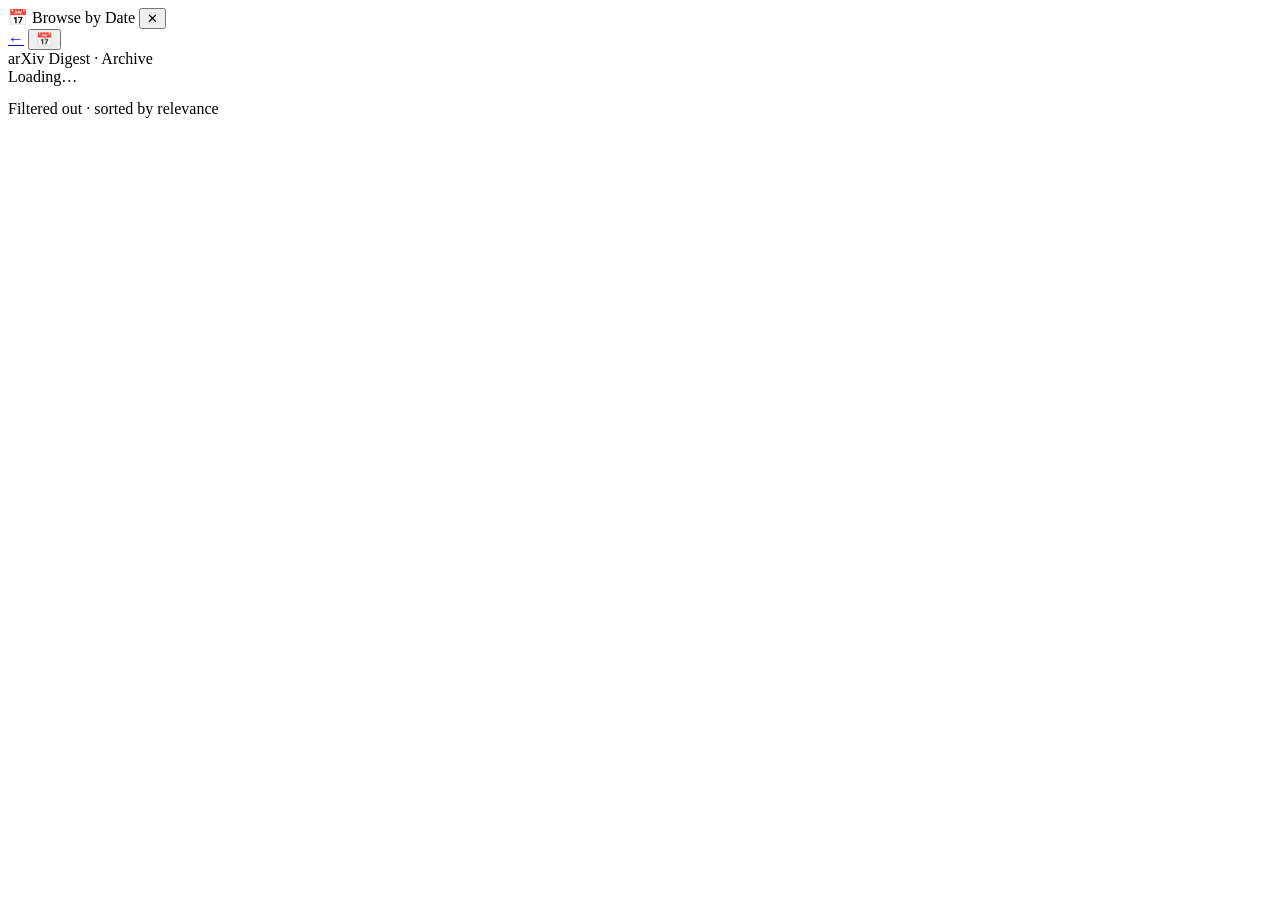
==== date.html @ 02bdc1fe "feat: static HTML shells with client-side rendering - index.html: fetches available_dates.json + rec" ====
<!DOCTYPE html>
<html lang="en">
<head>
  <meta charset="utf-8">
  <meta name="viewport" content="width=device-width,initial-scale=1">
  <title>arXiv Digest · Archive</title>
  <link rel="stylesheet" href="static/global.css">
</head>
<body>

<!-- Sidebar -->
<div class="sidebar-overlay" id="overlay" onclick="DigestDisplay.closeSidebar()"></div>
<div class="sidebar" id="sidebar">
  <div class="sidebar-header">
    <span class="sidebar-title">📅 Browse by Date</span>
    <button class="sidebar-close" onclick="DigestDisplay.closeSidebar()">✕</button>
  </div>
  <div class="sidebar-body" id="calendar-body"></div>
</div>

<!-- Header -->
<div class="sticky-top">
  <div class="header-inner">
    <div class="header-row" style="padding-bottom: 14px;">
      <a class="back-btn" href="index.html" title="Back to digest">←</a>
      <button class="hamburger" onclick="DigestDisplay.openSidebar()" title="Browse history">📅</button>
      <div>
        <div class="header-label">arXiv Digest · Archive</div>
        <div class="header-title" id="header-title">Loading…</div>
      </div>
      <span class="header-meta" id="meta-count"></span>
    </div>
  </div>
</div>

<div class="filter-bar" id="filter-bar"></div>

<div class="content">
  <div id="matched-list"></div>
  <div class="pagination" id="matched-pagination"></div>
  <div class="section-divider">
    <div class="section-divider-line"></div>
    <div class="section-divider-label">Filtered out · sorted by relevance</div>
    <div class="section-divider-line"></div>
  </div>
  <div id="unmatched-list"></div>
  <div class="pagination" id="unmatched-pagination"></div>
</div>

<script src="static/display.js"></script>
<script>
let activeTopics = new Set();
let pages        = { matched: 1, unmatched: 1 };
let allPapers    = [];

async function boot() {
  const dateStr = window.location.hash.replace("#", "");

  if (!dateStr || !/^\d{4}-\d{2}-\d{2}$/.test(dateStr)) {
    DigestDisplay.showError("matched-list", "No date specified.",
      'Click a date from the calendar on the <a href="index.html">digest page</a>.');
    document.getElementById("header-title").textContent = "Archive";
    return;
  }

  const d = new Date(dateStr + "T00:00:00");
  document.getElementById("header-title").textContent =
    d.toLocaleDateString("en-US", { year: "numeric", month: "long", day: "numeric" });
  document.title = "arXiv Digest · " + dateStr;

  DigestDisplay.showLoading("matched-list");

  let payload;
  try {
    const res = await fetch("data/papers/" + dateStr + ".json");
    if (!res.ok) throw new Error("HTTP " + res.status);
    payload = await res.json();
  } catch (e) {
    DigestDisplay.showError("matched-list", "No data for " + dateStr + ".",
      "This date may be outside the 3-month archive, or the digest hasn't run yet. <a href=\"index.html\">← Back</a>");
    return;
  }

  allPapers = payload.papers;

  const topicSet = new Set();
  allPapers.forEach(p => (p.matched_topics || []).forEach(t => topicSet.add(t)));
  DigestDisplay.buildTopicStyles([...topicSet]);
  activeTopics = new Set([...topicSet]);

  DigestDisplay.buildFilterChips("filter-bar", activeTopics, () => {
    pages.matched = 1; render();
  });

  // Build calendar from available_dates.json
  try {
    const res = await fetch("data/available_dates.json");
    if (res.ok) {
      const idx = await res.json();
      DigestDisplay.buildCalendar(idx.dates, idx.latest,
        ds => { window.location.href = "date.html#" + ds; });
    }
  } catch (_) { /* calendar optional */ }

  render();
}

function render() {
  const matched   = allPapers.filter(p => p.matched_topics && p.matched_topics.length > 0);
  const unmatched = allPapers.filter(p => !p.matched_topics || p.matched_topics.length === 0);
  const filtered  = matched.filter(p =>
    (p.matched_topics || []).some(t => activeTopics.has(t))
  );

  document.getElementById("meta-count").textContent =
    filtered.length + " matched · " + unmatched.length + " unmatched";

  DigestDisplay.renderLists({
    matchedListId:   "matched-list",
    unmatchedListId: "unmatched-list",
    matchedPagId:    "matched-pagination",
    unmatchedPagId:  "unmatched-pagination",
    matchedPapers:   filtered,
    unmatchedPapers: unmatched,
    pages,
    onPage: (which, pg) => { pages[which] = pg; render(); scrollTo(0, 0); },
  });
}

boot();
</script>
</body>
</html>
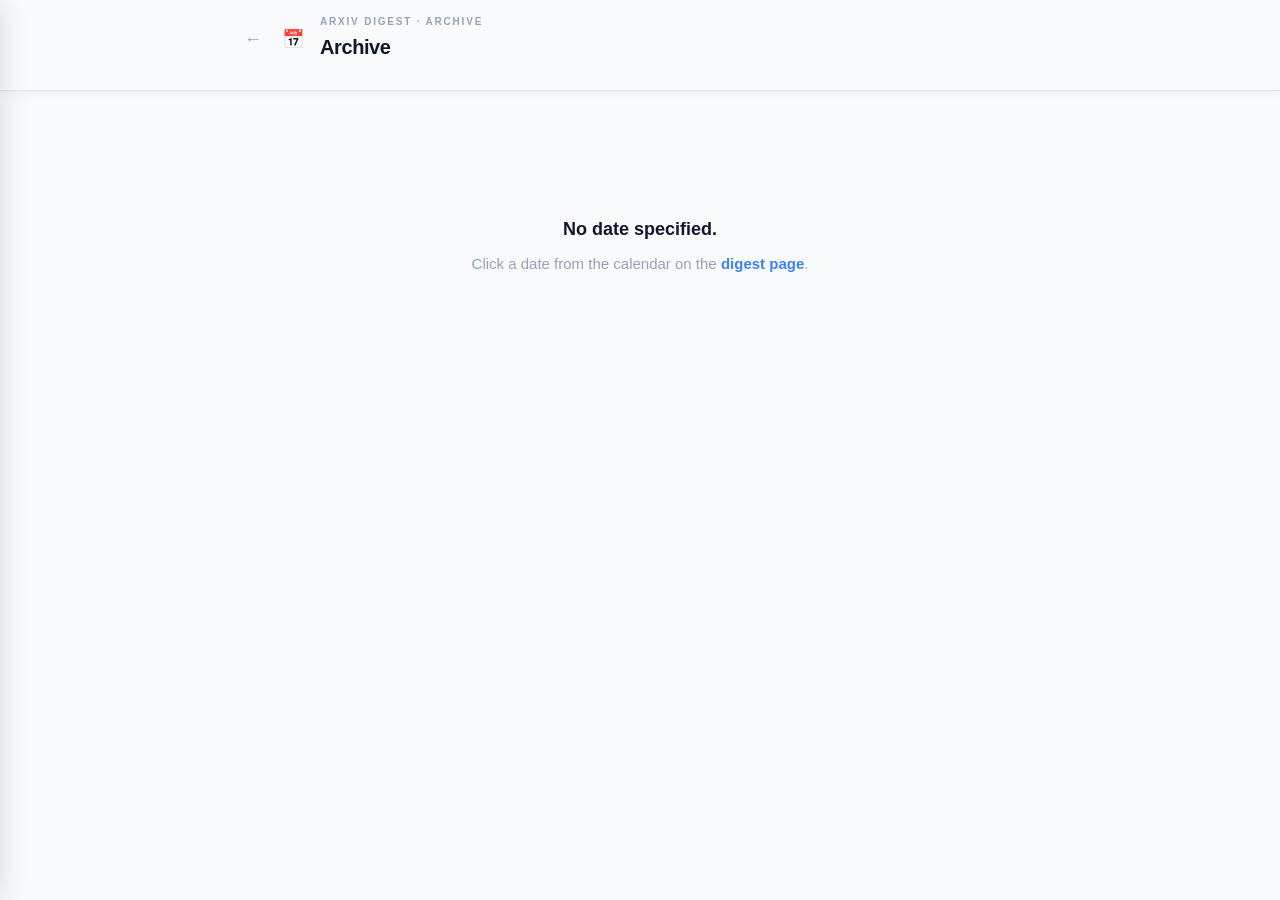
==== commit a81dd275: "deploy: 2026-04-03 04:46 UTC" ====
--- a/date.html
+++ b/date.html
@@ -4,6 +4,7 @@
   <meta charset="utf-8">
   <meta name="viewport" content="width=device-width,initial-scale=1">
   <title>arXiv Digest · Archive</title>
+  <link rel="icon" href="data:image/svg+xml,<svg xmlns='http://www.w3.org/2000/svg' viewBox='0 0 100 100'><text y='.9em' font-size='90'>📄</text></svg>">
   <link rel="stylesheet" href="static/global.css">
 </head>
 <body>
@@ -36,47 +37,41 @@
 <div class="filter-bar" id="filter-bar"></div>
 
 <div class="content">
-  <div id="matched-list"></div>
-  <div class="pagination" id="matched-pagination"></div>
-  <div class="section-divider">
-    <div class="section-divider-line"></div>
-    <div class="section-divider-label">Filtered out · sorted by relevance</div>
-    <div class="section-divider-line"></div>
-  </div>
-  <div id="unmatched-list"></div>
-  <div class="pagination" id="unmatched-pagination"></div>
+  <div id="paper-list"></div>
+  <div class="pagination" id="paper-pagination"></div>
 </div>
 
 <script src="static/display.js"></script>
 <script>
 let activeTopics = new Set();
-let pages        = { matched: 1, unmatched: 1 };
+let page         = 1;
 let allPapers    = [];
 
 async function boot() {
   const dateStr = window.location.hash.replace("#", "");
 
   if (!dateStr || !/^\d{4}-\d{2}-\d{2}$/.test(dateStr)) {
-    DigestDisplay.showError("matched-list", "No date specified.",
+    DigestDisplay.showError("paper-list", "No date specified.",
       'Click a date from the calendar on the <a href="index.html">digest page</a>.');
     document.getElementById("header-title").textContent = "Archive";
     return;
   }
 
-  const d = new Date(dateStr + "T00:00:00");
+  const d = new Date(Date.UTC(...dateStr.split("-").map(Number).map((v, i) => i === 1 ? v - 1 : v)));
   document.getElementById("header-title").textContent =
-    d.toLocaleDateString("en-US", { year: "numeric", month: "long", day: "numeric" });
+    d.toLocaleDateString("en-US", { year: "numeric", month: "long", day: "numeric", timeZone: "UTC" });
   document.title = "arXiv Digest · " + dateStr;
 
-  DigestDisplay.showLoading("matched-list");
+  DigestDisplay.showLoading("paper-list");
 
   let payload;
   try {
-    const res = await fetch("data/papers/" + dateStr + ".json");
+    const parts = dateStr.split("-");
+    const res = await fetch("data/papers/" + parts[0] + "/" + parts[1] + "/" + parts[2] + ".json");
     if (!res.ok) throw new Error("HTTP " + res.status);
     payload = await res.json();
   } catch (e) {
-    DigestDisplay.showError("matched-list", "No data for " + dateStr + ".",
+    DigestDisplay.showError("paper-list", "No data for " + dateStr + ".",
       "This date may be outside the 3-month archive, or the digest hasn't run yet. <a href=\"index.html\">← Back</a>");
     return;
   }
@@ -85,11 +80,12 @@
 
   const topicSet = new Set();
   allPapers.forEach(p => (p.matched_topics || []).forEach(t => topicSet.add(t)));
-  DigestDisplay.buildTopicStyles([...topicSet]);
-  activeTopics = new Set([...topicSet]);
+  const allTopics = [...topicSet, "misc"];
+  DigestDisplay.buildTopicStyles(allTopics);
+  activeTopics = new Set(allTopics);
 
   DigestDisplay.buildFilterChips("filter-bar", activeTopics, () => {
-    pages.matched = 1; render();
+    page = 1; render();
   });
 
   // Build calendar from available_dates.json
@@ -108,22 +104,22 @@
 function render() {
   const matched   = allPapers.filter(p => p.matched_topics && p.matched_topics.length > 0);
   const unmatched = allPapers.filter(p => !p.matched_topics || p.matched_topics.length === 0);
-  const filtered  = matched.filter(p =>
+  const tagged    = unmatched.map(p => ({...p, matched_topics: ["misc"]}));
+  const combined  = [...matched, ...tagged];
+  const filtered  = combined.filter(p =>
     (p.matched_topics || []).some(t => activeTopics.has(t))
   );
 
+  const matchedCount = filtered.filter(p => !p.matched_topics.includes("misc")).length;
   document.getElementById("meta-count").textContent =
-    filtered.length + " matched · " + unmatched.length + " unmatched";
+    matchedCount + " matched · " + filtered.length + " total";
 
-  DigestDisplay.renderLists({
-    matchedListId:   "matched-list",
-    unmatchedListId: "unmatched-list",
-    matchedPagId:    "matched-pagination",
-    unmatchedPagId:  "unmatched-pagination",
-    matchedPapers:   filtered,
-    unmatchedPapers: unmatched,
-    pages,
-    onPage: (which, pg) => { pages[which] = pg; render(); scrollTo(0, 0); },
+  DigestDisplay.renderList({
+    containerId:  "paper-list",
+    paginationId: "paper-pagination",
+    papers:       filtered,
+    page,
+    onPage: pg => { page = pg; render(); scrollTo({ top: 0, behavior: "smooth" }); },
   });
 }
 
--- a/static/global.css
+++ b/static/global.css
@@ -0,0 +1,260 @@
+/* ── Reset ── */
+*, *::before, *::after { box-sizing: border-box; margin: 0; padding: 0; }
+
+body {
+  background: #f8fafc;
+  color: #1e293b;
+  font-family: -apple-system, BlinkMacSystemFont, 'Segoe UI', sans-serif;
+  font-size: 15px;
+  line-height: 1.65;
+  min-height: 100vh;
+  overflow-x: hidden;
+}
+
+/* ── Sidebar overlay ── */
+.sidebar-overlay {
+  display: none; position: fixed; inset: 0;
+  background: rgba(0,0,0,0.3); z-index: 200;
+  backdrop-filter: blur(2px);
+}
+.sidebar-overlay.open { display: block; }
+
+/* ── Sidebar panel ── */
+.sidebar {
+  position: fixed; top: 0; left: 0; bottom: 0;
+  width: 300px; background: #fff;
+  border-right: 1px solid #e2e8f0;
+  box-shadow: 4px 0 24px rgba(0,0,0,0.1);
+  z-index: 201; transform: translateX(-100%);
+  transition: transform 0.25s cubic-bezier(0.4,0,0.2,1);
+  display: flex; flex-direction: column;
+}
+.sidebar.open { transform: translateX(0); }
+
+.sidebar-header {
+  padding: 20px 20px 16px;
+  border-bottom: 1px solid #f1f5f9;
+  display: flex; align-items: center; justify-content: space-between;
+}
+.sidebar-title { font-size: 13px; font-weight: 700; color: #0f172a; }
+.sidebar-close {
+  background: none; border: none; cursor: pointer;
+  color: #94a3b8; font-size: 18px; line-height: 1; padding: 2px;
+}
+.sidebar-close:hover { color: #475569; }
+.sidebar-body { flex: 1; overflow-y: auto; padding: 16px 20px 24px; }
+
+/* ── Calendar ── */
+.cal-nav {
+  display: flex; align-items: center; justify-content: space-between;
+  margin-bottom: 12px;
+}
+.cal-nav-label {
+  font-size: 13px; font-weight: 700; color: #0f172a;
+}
+.cal-nav-btn {
+  background: none; border: 1px solid #e2e8f0; border-radius: 6px;
+  width: 28px; height: 28px; cursor: pointer;
+  font-size: 16px; line-height: 1; color: #64748b;
+  display: flex; align-items: center; justify-content: center;
+  transition: all 0.15s;
+}
+.cal-nav-btn:hover:not(:disabled) { border-color: #93c5fd; color: #1d4ed8; background: #eff6ff; }
+.cal-nav-btn:disabled { opacity: 0.25; cursor: default; }
+.cal-grid { display: grid; grid-template-columns: repeat(7, 1fr); gap: 3px; }
+.cal-dow { font-size: 10px; font-weight: 600; color: #cbd5e1; text-align: center; padding: 3px 0; }
+.cal-day { font-size: 12px; text-align: center; padding: 5px 2px; border-radius: 6px; color: #cbd5e1; cursor: default; }
+.cal-day.has-data { color: #475569; font-weight: 600; cursor: pointer; background: #f8fafc; }
+.cal-day.has-data:hover { background: #dbeafe; color: #1d4ed8; }
+.cal-day.is-today { background: #3b82f6 !important; color: #fff !important; font-weight: 700; }
+.cal-day.is-today:hover { background: #2563eb !important; }
+.cal-day.empty { visibility: hidden; }
+
+/* ── Sticky header ── */
+.sticky-top {
+  position: sticky; top: 0; z-index: 100;
+  background: #f8fafc;
+  border-bottom: 1px solid #e2e8f0;
+  padding: 14px 24px 0;
+  box-shadow: 0 2px 12px rgba(0,0,0,0.05);
+}
+.header-inner { max-width: 800px; margin: 0 auto; }
+.header-row { display: flex; align-items: center; gap: 12px; margin-bottom: 12px; }
+
+.hamburger {
+  background: none; border: none; cursor: pointer;
+  color: #94a3b8; padding: 4px; border-radius: 6px;
+  font-size: 18px; line-height: 1; flex-shrink: 0;
+  transition: color 0.15s, background 0.15s;
+}
+.hamburger:hover { color: #475569; background: #f1f5f9; }
+
+.back-btn {
+  background: none; border: none; cursor: pointer;
+  color: #94a3b8; padding: 4px; border-radius: 6px;
+  font-size: 18px; line-height: 1; flex-shrink: 0;
+  text-decoration: none;
+  transition: color 0.15s, background 0.15s;
+}
+.back-btn:hover { color: #475569; background: #f1f5f9; }
+
+.header-label {
+  font-size: 10px; font-weight: 700; letter-spacing: 0.18em;
+  text-transform: uppercase; color: #94a3b8;
+}
+.header-title { font-size: 20px; font-weight: 700; color: #0f172a; letter-spacing: -0.4px; }
+.header-meta { font-size: 13px; color: #94a3b8; margin-left: auto; }
+
+/* ── Tabs (index.html only) ── */
+.tab-bar {
+  display: flex; gap: 0; overflow-x: auto;
+  scrollbar-width: none; margin-top: 4px;
+}
+.tab-bar::-webkit-scrollbar { display: none; }
+.tab {
+  padding: 10px 18px; font-size: 13px; font-weight: 600; color: #94a3b8;
+  border-bottom: 2px solid transparent; cursor: pointer; white-space: nowrap;
+  transition: all 0.15s; user-select: none;
+  background: none; border-top: none; border-left: none; border-right: none;
+}
+.tab:hover { color: #475569; }
+.tab.active { color: #3b82f6; border-bottom-color: #3b82f6; }
+.tab-count {
+  display: inline-block; margin-left: 5px; font-size: 11px; font-weight: 700;
+  background: #f1f5f9; color: #94a3b8; padding: 1px 6px;
+  border-radius: 999px; vertical-align: middle;
+}
+.tab.active .tab-count { background: #dbeafe; color: #3b82f6; }
+
+/* ── Filter chips ── */
+.filter-bar {
+  display: flex; flex-wrap: wrap; gap: 8px;
+  padding: 12px 24px; max-width: 800px; margin: 0 auto;
+}
+.chip {
+  cursor: pointer; padding: 6px 16px; border-radius: 999px;
+  font-size: 12px; font-weight: 600; border: 1.5px solid;
+  transition: all 0.15s; user-select: none;
+}
+.chip:hover { filter: brightness(0.95); }
+
+/* ── Content ── */
+.content { max-width: 800px; margin: 0 auto; padding: 20px 24px 80px; }
+
+/* ── Paper card ── */
+.paper {
+  border: 1px solid #e2e8f0; border-left: 4px solid #cbd5e1;
+  border-radius: 10px; padding: 22px 24px; margin-bottom: 14px;
+  background: #fff; box-shadow: 0 1px 4px rgba(0,0,0,0.04);
+  transition: box-shadow 0.15s;
+}
+.paper:hover { box-shadow: 0 4px 16px rgba(0,0,0,0.08); }
+.paper.irrelevant { background: #fafafa; opacity: 0.75; }
+.paper.irrelevant:hover { opacity: 1; }
+
+.paper-title {
+  font-size: 17px; font-weight: 700; color: #0f172a;
+  text-decoration: none; line-height: 1.4; display: block; margin-bottom: 6px;
+}
+.paper-title:hover { color: #3b82f6; }
+.paper-authors { font-size: 13px; color: #94a3b8; margin-bottom: 12px; }
+.abstract-preview, .abstract-full { font-size: 15px; color: #475569; line-height: 1.7; }
+.abstract-full { display: none; }
+.expand-btn {
+  background: none; border: none; cursor: pointer;
+  font-size: 12px; font-weight: 600; color: #3b82f6;
+  padding: 0; margin-top: 8px; display: block;
+}
+.expand-btn:hover { color: #1d4ed8; }
+.paper-footer { display: flex; align-items: center; gap: 6px; margin-top: 16px; flex-wrap: wrap; }
+.topic-chip { font-size: 11px; font-weight: 600; padding: 3px 10px; border-radius: 999px; border: 1.5px solid; }
+.score-badge { font-size: 11px; color: #cbd5e1; margin-left: 4px; }
+.pdf-link { margin-left: auto; font-size: 12px; font-weight: 600; color: #64748b; text-decoration: none; }
+.pdf-link:hover { color: #3b82f6; }
+
+.backfilled-badge {
+  display: inline-block; font-size: 10px; font-weight: 700;
+  color: #92400e; background: #fffbeb; border: 1.5px solid #fcd34d;
+  border-radius: 999px; padding: 2px 8px; margin-bottom: 8px;
+}
+
+.method-badge {
+  font-size: 10px; font-weight: 600; padding: 2px 7px;
+  border-radius: 999px; border: 1px solid; margin-left: 4px;
+}
+.method-keyword  { color: #166534; background: #dcfce7; border-color: #86efac; }
+.method-semantic { color: #1e40af; background: #dbeafe; border-color: #93c5fd; }
+
+/* ── Pagination ── */
+.pagination { display: flex; align-items: center; justify-content: center; gap: 6px; margin-top: 28px; }
+.page-btn {
+  background: #fff; border: 1px solid #e2e8f0; color: #64748b;
+  border-radius: 8px; padding: 7px 14px; font-size: 13px;
+  font-weight: 500; cursor: pointer; transition: all 0.15s;
+}
+.page-btn:hover { border-color: #93c5fd; color: #1d4ed8; background: #eff6ff; }
+.page-btn.active { border-color: #3b82f6; background: #3b82f6; color: #fff; font-weight: 700; }
+.page-btn:disabled { opacity: 0.35; cursor: default; }
+.page-info { font-size: 13px; color: #cbd5e1; padding: 0 4px; }
+
+/* ── State messages ── */
+.state { text-align: center; padding: 80px 24px; color: #94a3b8; font-size: 15px; }
+.state h2 { font-size: 18px; font-weight: 700; color: #0f172a; margin-bottom: 8px; }
+.state p { margin-bottom: 20px; }
+.state a { color: #3b82f6; text-decoration: none; font-weight: 600; }
+
+/* ── Loading spinner ── */
+.loading {
+  text-align: center; padding: 60px 24px; color: #94a3b8;
+}
+.spinner {
+  width: 28px; height: 28px; border: 3px solid #e2e8f0;
+  border-top-color: #3b82f6; border-radius: 50%;
+  animation: spin 0.7s linear infinite;
+  margin: 0 auto 16px;
+}
+@keyframes spin { to { transform: rotate(360deg); } }
+
+/* ── Mobile ── */
+@media (max-width: 600px) {
+
+  /* Header: tighten padding, let meta wrap below title */
+  .sticky-top { padding: 10px 14px 0; }
+  .header-row { gap: 8px; margin-bottom: 8px; flex-wrap: wrap; }
+  .header-title { font-size: 16px; letter-spacing: -0.2px; }
+  .header-label { font-size: 9px; }
+  .header-meta {
+    margin-left: 0;             /* pull off auto so it wraps naturally */
+    width: 100%;                /* full row when wrapped */
+    font-size: 12px;
+    padding-bottom: 6px;
+  }
+
+  /* Tabs: smaller tap targets */
+  .tab { padding: 8px 12px; font-size: 12px; }
+  .tab-count { font-size: 10px; padding: 1px 5px; }
+
+  /* Filter chips */
+  .filter-bar { padding: 10px 14px; gap: 6px; }
+  .chip { padding: 5px 12px; font-size: 11px; }
+
+  /* Content area */
+  .content { padding: 14px 14px 60px; }
+
+  /* Paper cards */
+  .paper { padding: 14px 14px; margin-bottom: 10px; border-radius: 8px; }
+  .paper-title { font-size: 15px; margin-bottom: 4px; }
+  .paper-authors { font-size: 12px; margin-bottom: 8px; }
+  .abstract-preview, .abstract-full { font-size: 14px; line-height: 1.65; }
+  .expand-btn { font-size: 11px; }
+  .paper-footer { gap: 5px; margin-top: 12px; }
+  .topic-chip { font-size: 10px; padding: 2px 8px; }
+  .pdf-link { font-size: 11px; }
+
+  /* Pagination: smaller buttons, allow wrap */
+  .pagination { gap: 4px; flex-wrap: wrap; margin-top: 20px; }
+  .page-btn { padding: 6px 10px; font-size: 12px; }
+
+  /* Sidebar: full-width on very small screens */
+  .sidebar { width: min(300px, 88vw); }
+}
